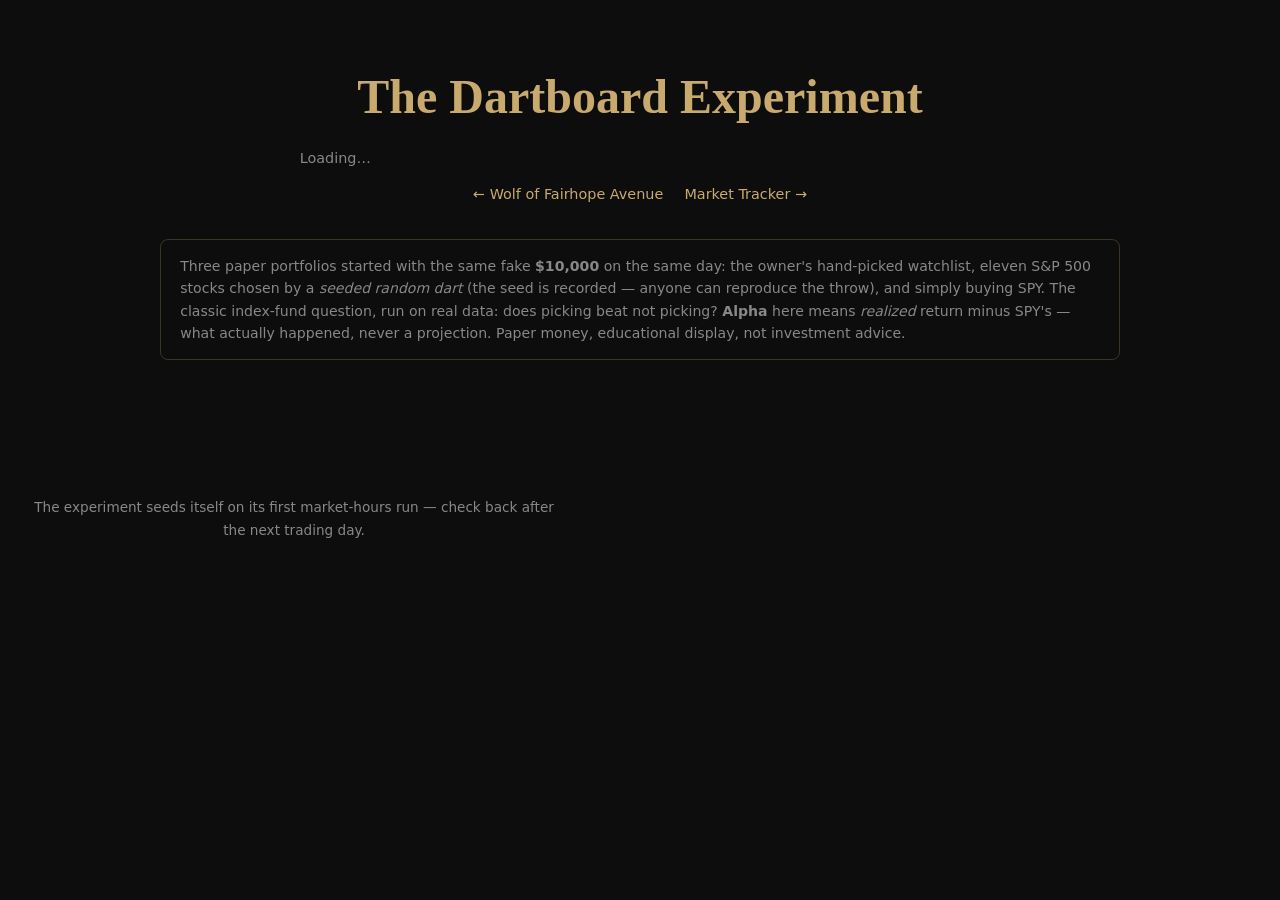
==== dartboard.html @ 65a19a31 "Add the Dartboard Experiment: picks vs random vs SPY, live realized alpha - scripts/update_portfolio" ====
<!DOCTYPE html>
<html lang="en">
<head>
  <meta charset="UTF-8" />
  <meta name="viewport" content="width=device-width, initial-scale=1.0" />
  <title>The Dartboard Experiment — Wolf of Fairhope Avenue</title>
  <meta name="description" content="Three paper portfolios, same fake $10,000: owner's picks vs a random dartboard vs just buying SPY. Live realized alpha, observed daily." />
  <link rel="icon" href="data:image/svg+xml,%3Csvg xmlns='http://www.w3.org/2000/svg' viewBox='0 0 100 100'%3E%3Ctext y='.9em' font-size='90'%3E%F0%9F%8E%AF%3C/text%3E%3C/svg%3E" />
  <link rel="stylesheet" href="styles.css" />
  <style>
    .dart-header { padding: 3.5rem 1.5rem 1rem; text-align: center; }
    .dart-header h1 {
      font-family: var(--font-display);
      font-size: clamp(1.8rem, 4.5vw, 3rem);
      color: var(--color-accent);
    }
    .dart-meta { color: var(--color-muted); font-size: .9rem; margin-top: .5rem; }
    .back-link {
      display: inline-block; margin: .75rem .5rem 0; color: var(--color-accent);
      text-decoration: none; font-size: .9rem;
    }
    .back-link:hover { text-decoration: underline; }
    .explainer {
      max-width: var(--max-w); margin: 1rem auto 0; padding: .9rem 1.2rem;
      border: 1px solid rgba(200,169,110,.25); border-radius: var(--radius);
      color: var(--color-muted); font-size: .88rem; line-height: 1.6;
    }
    .port-cards {
      max-width: var(--max-w); margin: 2rem auto; padding: 0 1.5rem;
      display: grid; grid-template-columns: repeat(auto-fit, minmax(240px, 1fr)); gap: 1rem;
    }
    .port-card {
      background: var(--color-surface); border: 1px solid rgba(200,169,110,.15);
      border-radius: var(--radius); padding: 1.25rem;
    }
    .port-card.leader { border-color: var(--color-accent); }
    .port-label { font-weight: 700; color: var(--color-text); }
    .port-value {
      font-family: var(--font-display); font-size: 1.9rem; color: var(--color-text);
      font-variant-numeric: tabular-nums; margin-top: .4rem;
    }
    .port-line { color: var(--color-muted); font-size: .85rem; margin-top: .35rem; font-variant-numeric: tabular-nums; }
    .alpha-pos { color: #4ade80; }
    .alpha-neg { color: #f87171; }
    .section-wrap { max-width: var(--max-w); margin: 1rem auto 2.5rem; padding: 0 1.5rem; overflow-x: auto; }
    .section-wrap h2 { font-family: var(--font-display); color: var(--color-accent); font-size: 1.3rem; margin: 1.2rem 0 .4rem; }
    table.holdings { width: 100%; border-collapse: collapse; font-size: .88rem; }
    table.holdings th, table.holdings td {
      text-align: right; padding: .5rem .7rem;
      border-bottom: 1px solid rgba(200,169,110,.12);
      font-variant-numeric: tabular-nums; white-space: nowrap;
    }
    table.holdings th:first-child, table.holdings td:first-child,
    table.holdings th:nth-child(2), table.holdings td:nth-child(2) { text-align: left; }
    table.holdings th {
      color: var(--color-muted); font-weight: 600; font-size: .76rem;
      text-transform: uppercase; letter-spacing: .06em;
    }
    .chart-box { margin-top: .6rem; }
    .legend { color: var(--color-muted); font-size: .8rem; margin-top: .3rem; }
    .legend span { margin-right: 1.1rem; }
    .swatch { display: inline-block; width: 10px; height: 10px; border-radius: 2px; margin-right: .35rem; vertical-align: baseline; }
    .status-line { text-align: center; color: var(--color-muted); font-size: .85rem; padding: 2rem; }
  </style>
</head>
<body>

  <header class="dart-header">
    <h1>The Dartboard Experiment</h1>
    <p class="dart-meta" id="meta">Loading…</p>
    <div>
      <a class="back-link" href="index.html">&larr; Wolf of Fairhope Avenue</a>
      <a class="back-link" href="tracker.html">Market Tracker &rarr;</a>
    </div>
  </header>

  <p class="explainer">
    Three paper portfolios started with the same fake <strong>$10,000</strong> on the same day:
    the owner's hand-picked watchlist, eleven S&amp;P&nbsp;500 stocks chosen by a
    <em>seeded random dart</em> (the seed is recorded — anyone can reproduce the throw),
    and simply buying SPY. The classic index-fund question, run on real data:
    does picking beat not picking? <strong>Alpha</strong> here means <em>realized</em>
    return minus SPY's — what actually happened, never a projection.
    Paper money, educational display, not investment advice.
  </p>

  <section class="port-cards" id="cards"></section>

  <div class="section-wrap" id="chart-wrap" hidden>
    <h2>Return since start</h2>
    <div class="chart-box"><svg id="chart" width="100%" height="220" viewBox="0 0 800 220" preserveAspectRatio="none" role="img" aria-label="Portfolio return history chart"></svg></div>
    <div class="legend" id="legend"></div>
  </div>

  <div class="section-wrap" id="holdings-wrap"></div>

  <p class="status-line" id="status"></p>

  <script>
    const RAW_BASE = "https://raw.githubusercontent.com/modernuser/skills-introduction-to-github/main/";
    const COLORS = { owner: "#c8a96e", dartboard: "#7eb3dd", spy: "#9a9a9a" };

    function fmtPP(v) {
      const cls = v >= 0 ? "alpha-pos" : "alpha-neg";
      return `<span class="${cls}">${v >= 0 ? "+" : ""}${v.toFixed(2)}</span>`;
    }

    function renderCards(d) {
      const keys = Object.keys(d.portfolios);
      const best = keys.reduce((a, b) =>
        d.portfolios[a].return_pct >= d.portfolios[b].return_pct ? a : b);
      document.getElementById("cards").innerHTML = keys.map(k => {
        const p = d.portfolios[k];
        const alpha = k === "spy"
          ? `<div class="port-line">the benchmark — alpha is measured against this</div>`
          : `<div class="port-line">alpha vs SPY: ${fmtPP(p.alpha_pp)} pp</div>`;
        return `<article class="port-card ${k === best ? "leader" : ""}">
          <div class="port-label">${p.label}${k === best ? " · leading" : ""}</div>
          <div class="port-value">$${p.value.toLocaleString("en-US", {minimumFractionDigits: 2})}</div>
          <div class="port-line">return ${fmtPP(p.return_pct)}%</div>
          ${alpha}
        </article>`;
      }).join("");
    }

    function renderChart(d) {
      const hist = d.history || [];
      if (hist.length < 2) return;
      document.getElementById("chart-wrap").hidden = false;
      const keys = ["owner", "dartboard", "spy"];
      const all = hist.flatMap(pt => keys.map(k => pt[k]));
      const lo = Math.min(...all, 0), hi = Math.max(...all, 0);
      const pad = (hi - lo) * 0.1 || 1;
      const y = v => 210 - (v - lo + pad) / (hi - lo + 2 * pad) * 200;
      const x = i => 10 + i / (hist.length - 1) * 780;
      const zero = y(0);
      let svg = `<line x1="10" y1="${zero}" x2="790" y2="${zero}" stroke="rgba(200,169,110,.25)" stroke-dasharray="4 4"/>`;
      for (const k of keys) {
        const pts = hist.map((pt, i) => `${x(i)},${y(pt[k])}`).join(" ");
        svg += `<polyline points="${pts}" fill="none" stroke="${COLORS[k]}" stroke-width="2"/>`;
      }
      document.getElementById("chart").innerHTML = svg;
      document.getElementById("legend").innerHTML = keys.map(k =>
        `<span><span class="swatch" style="background:${COLORS[k]}"></span>${d.portfolios[k].label}</span>`
      ).join("") + `<span>dashed line = 0% (start)</span>`;
    }

    function renderHoldings(d) {
      const rows = p => p.holdings.map(h => {
        const chg = (h.last_close - h.start_close) / h.start_close * 100;
        return `<tr><td>${h.symbol}</td><td>${h.name}</td>
          <td>${h.shares.toFixed(4)}</td><td>$${h.start_close.toFixed(2)}</td>
          <td>$${h.last_close.toFixed(2)}</td><td>${fmtPP(chg)}%</td></tr>`;
      }).join("");
      document.getElementById("holdings-wrap").innerHTML =
        ["owner", "dartboard"].map(k => `
          <h2>${d.portfolios[k].label} — holdings</h2>
          <table class="holdings">
            <thead><tr><th>Ticker</th><th>Name</th><th>Shares</th><th>Start</th><th>Last</th><th>Change</th></tr></thead>
            <tbody>${rows(d.portfolios[k])}</tbody>
          </table>`).join("");
    }

    async function load() {
      const bust = "?t=" + Date.now();
      for (const url of [RAW_BASE + "data/portfolios.json", "data/portfolios.json"]) {
        try {
          const resp = await fetch(url + bust, { cache: "no-store" });
          if (!resp.ok) continue;
          const d = await resp.json();
          document.getElementById("meta").textContent =
            `Started ${d.start_date} with $${d.start_cash.toLocaleString()} each · ` +
            `as of ${d.asof} · dart seed ${d.rng_seed}`;
          renderCards(d); renderChart(d); renderHoldings(d);
          return;
        } catch (e) { /* try next source */ }
      }
      document.getElementById("status").textContent =
        "The experiment seeds itself on its first market-hours run — check back after the next trading day.";
    }
    load();
    setInterval(load, 20 * 60 * 1000);
  </script>
</body>
</html>
---- styles.css ----
/* ── Reset & base ──────────────────────────────────────────────────────── */
*, *::before, *::after { box-sizing: border-box; margin: 0; padding: 0; }

:root {
  --color-bg:       #0d0d0d;
  --color-surface:  #141414;
  --color-alt:      #1a1a1a;
  --color-accent:   #c8a96e;   /* warm gold */
  --color-accent2:  #8b5e3c;   /* deep copper */
  --color-text:     #e8e2d9;
  --color-muted:    #888;
  --font-display:   'Georgia', serif;
  --font-body:      'Segoe UI', system-ui, sans-serif;
  --max-w:          960px;
  --radius:         8px;
}

html { scroll-behavior: smooth; }

body {
  background: var(--color-bg);
  color: var(--color-text);
  font-family: var(--font-body);
  font-size: 1rem;
  line-height: 1.7;
}

/* ── Hero ──────────────────────────────────────────────────────────────── */
.hero {
  min-height: 100vh;
  display: flex;
  align-items: center;
  justify-content: center;
  text-align: center;
  padding: 2rem;
  background:
    linear-gradient(160deg, rgba(200,169,110,.12) 0%, transparent 60%),
    radial-gradient(ellipse at 50% 80%, rgba(139,94,60,.18) 0%, transparent 70%),
    var(--color-bg);
  border-bottom: 1px solid rgba(200,169,110,.15);
}

.hero-content { max-width: 680px; }

.title {
  font-family: var(--font-display);
  font-size: clamp(2.4rem, 7vw, 5rem);
  font-weight: 700;
  letter-spacing: -.02em;
  color: var(--color-accent);
  text-shadow: 0 2px 40px rgba(200,169,110,.25);
  margin-bottom: .5rem;
}

.tagline {
  font-size: clamp(1rem, 2.5vw, 1.35rem);
  color: var(--color-muted);
  letter-spacing: .18em;
  text-transform: uppercase;
  margin-bottom: 2.5rem;
}

/* ── Button ────────────────────────────────────────────────────────────── */
.btn {
  display: inline-block;
  margin: 0 .35rem .5rem;
  padding: .75rem 2.2rem;
  border: 2px solid var(--color-accent);
  color: var(--color-accent);
  font-size: .95rem;
  font-weight: 600;
  letter-spacing: .08em;
  text-transform: uppercase;
  text-decoration: none;
  border-radius: var(--radius);
  transition: background .2s, color .2s;
}
.btn:hover {
  background: var(--color-accent);
  color: var(--color-bg);
}

/* ── Sections ──────────────────────────────────────────────────────────── */
.section { padding: 5rem 1.5rem; }
.section--alt { background: var(--color-alt); }

.container {
  max-width: var(--max-w);
  margin: 0 auto;
}

h2 {
  font-family: var(--font-display);
  font-size: clamp(1.6rem, 3.5vw, 2.4rem);
  color: var(--color-accent);
  margin-bottom: 1.2rem;
  border-bottom: 1px solid rgba(200,169,110,.2);
  padding-bottom: .6rem;
}

p { color: var(--color-text); max-width: 68ch; }

/* ── Cards ─────────────────────────────────────────────────────────────── */
.cards {
  display: grid;
  grid-template-columns: repeat(auto-fit, minmax(220px, 1fr));
  gap: 1.5rem;
  margin-top: 2rem;
}

.card {
  background: var(--color-surface);
  border: 1px solid rgba(200,169,110,.15);
  border-radius: var(--radius);
  padding: 2rem 1.5rem;
  text-align: center;
  transition: border-color .2s, transform .2s;
}
.card:hover {
  border-color: var(--color-accent);
  transform: translateY(-4px);
}

.card-icon { font-size: 2rem; display: block; margin-bottom: .75rem; }
.card h3   { color: var(--color-accent); margin-bottom: .5rem; }
.card p    { font-size: .93rem; color: var(--color-muted); }

/* ── Updates list ──────────────────────────────────────────────────────── */
.updates-list {
  list-style: none;
  margin-top: 1.5rem;
  display: flex;
  flex-direction: column;
  gap: 1rem;
}

.updates-list li {
  display: flex;
  gap: 1.2rem;
  align-items: baseline;
  border-left: 3px solid var(--color-accent2);
  padding-left: 1rem;
}

.update-date {
  font-size: .82rem;
  color: var(--color-accent);
  font-weight: 600;
  white-space: nowrap;
  min-width: 100px;
}

.update-text { color: var(--color-text); }

/* ── Footer ─────────────────────────────────────────────────────────────── */
.footer {
  background: var(--color-surface);
  border-top: 1px solid rgba(200,169,110,.1);
  padding: 1.5rem;
  text-align: center;
  color: var(--color-muted);
  font-size: .88rem;
}
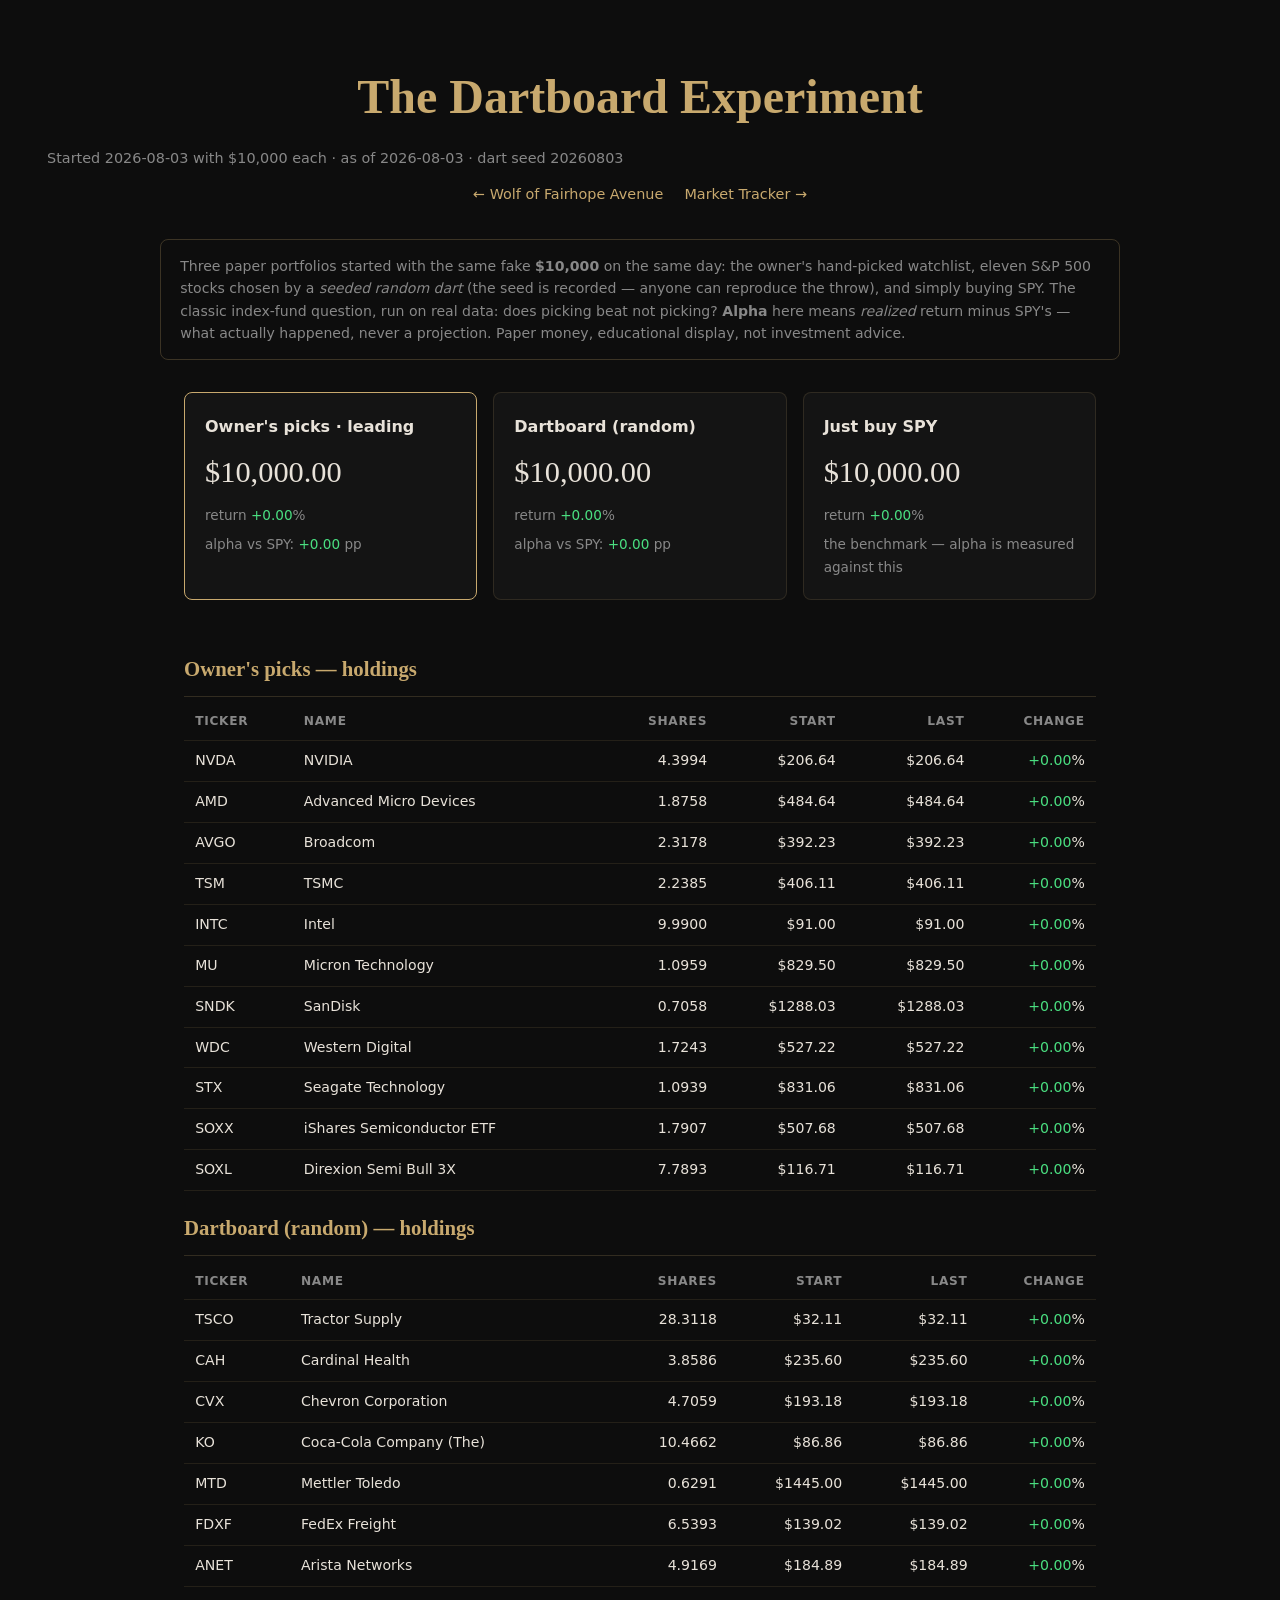
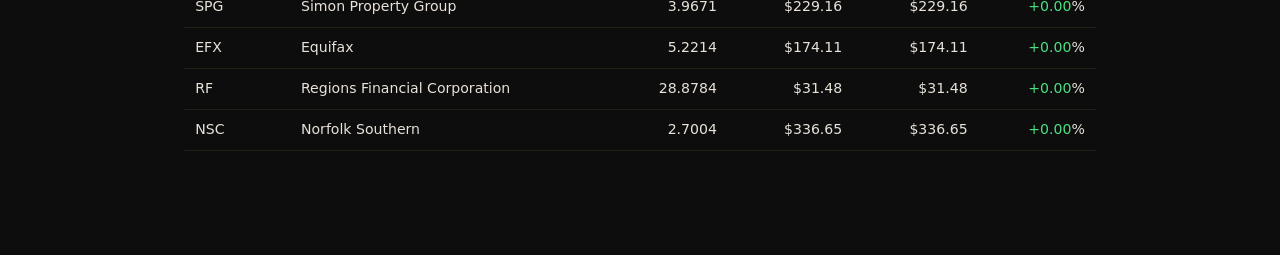
==== commit a423dfcc: "Full system audit: enforce the controls the project claims External-auditor dry run over code, CI, w" ====
--- a/dartboard.html
+++ b/dartboard.html
@@ -64,6 +64,7 @@
   </style>
 </head>
 <body>
+  <a class="skip-link" href="#cards">Skip to portfolios</a>
 
   <header class="dart-header">
     <h1>The Dartboard Experiment</h1>
@@ -97,8 +98,12 @@
   <p class="status-line" id="status"></p>
 
   <script>
-    const RAW_BASE = "https://raw.githubusercontent.com/modernuser/skills-introduction-to-github/main/";
+    const RAW_BASE = "https://raw.githubusercontent.com/modernuser/skills-introduction-to-github/data/";
     const COLORS = { owner: "#c8a96e", dartboard: "#7eb3dd", spy: "#9a9a9a" };
+
+    function esc(v) {
+      return String(v).replace(/[&<>"']/g, c => ({"&":"&amp;","<":"&lt;",">":"&gt;",'"':"&quot;","'":"&#39;"}[c]));
+    }
 
     function fmtPP(v) {
       const cls = v >= 0 ? "alpha-pos" : "alpha-neg";
@@ -148,7 +153,7 @@
     function renderHoldings(d) {
       const rows = p => p.holdings.map(h => {
         const chg = (h.last_close - h.start_close) / h.start_close * 100;
-        return `<tr><td>${h.symbol}</td><td>${h.name}</td>
+        return `<tr><td>${esc(h.symbol)}</td><td>${esc(h.name)}</td>
           <td>${h.shares.toFixed(4)}</td><td>$${h.start_close.toFixed(2)}</td>
           <td>$${h.last_close.toFixed(2)}</td><td>${fmtPP(chg)}%</td></tr>`;
       }).join("");
--- a/styles.css
+++ b/styles.css
@@ -161,3 +161,15 @@
   color: var(--color-muted);
   font-size: .88rem;
 }
+
+/* Bypass blocks (WCAG 2.2 AA, 2.4.1). Visually hidden until focused, so
+   keyboard users get past the header without a visible change for others.
+   tracker.html carries an inline copy from an earlier pass; this is the
+   shared definition every page uses. */
+.skip-link {
+  position: absolute; left: -9999px; top: 0;
+  background: var(--color-surface, #ffffff);
+  color: var(--color-accent, #0066cc);
+  padding: .5rem 1rem; z-index: 10;
+}
+.skip-link:focus { left: .5rem; top: .5rem; }
